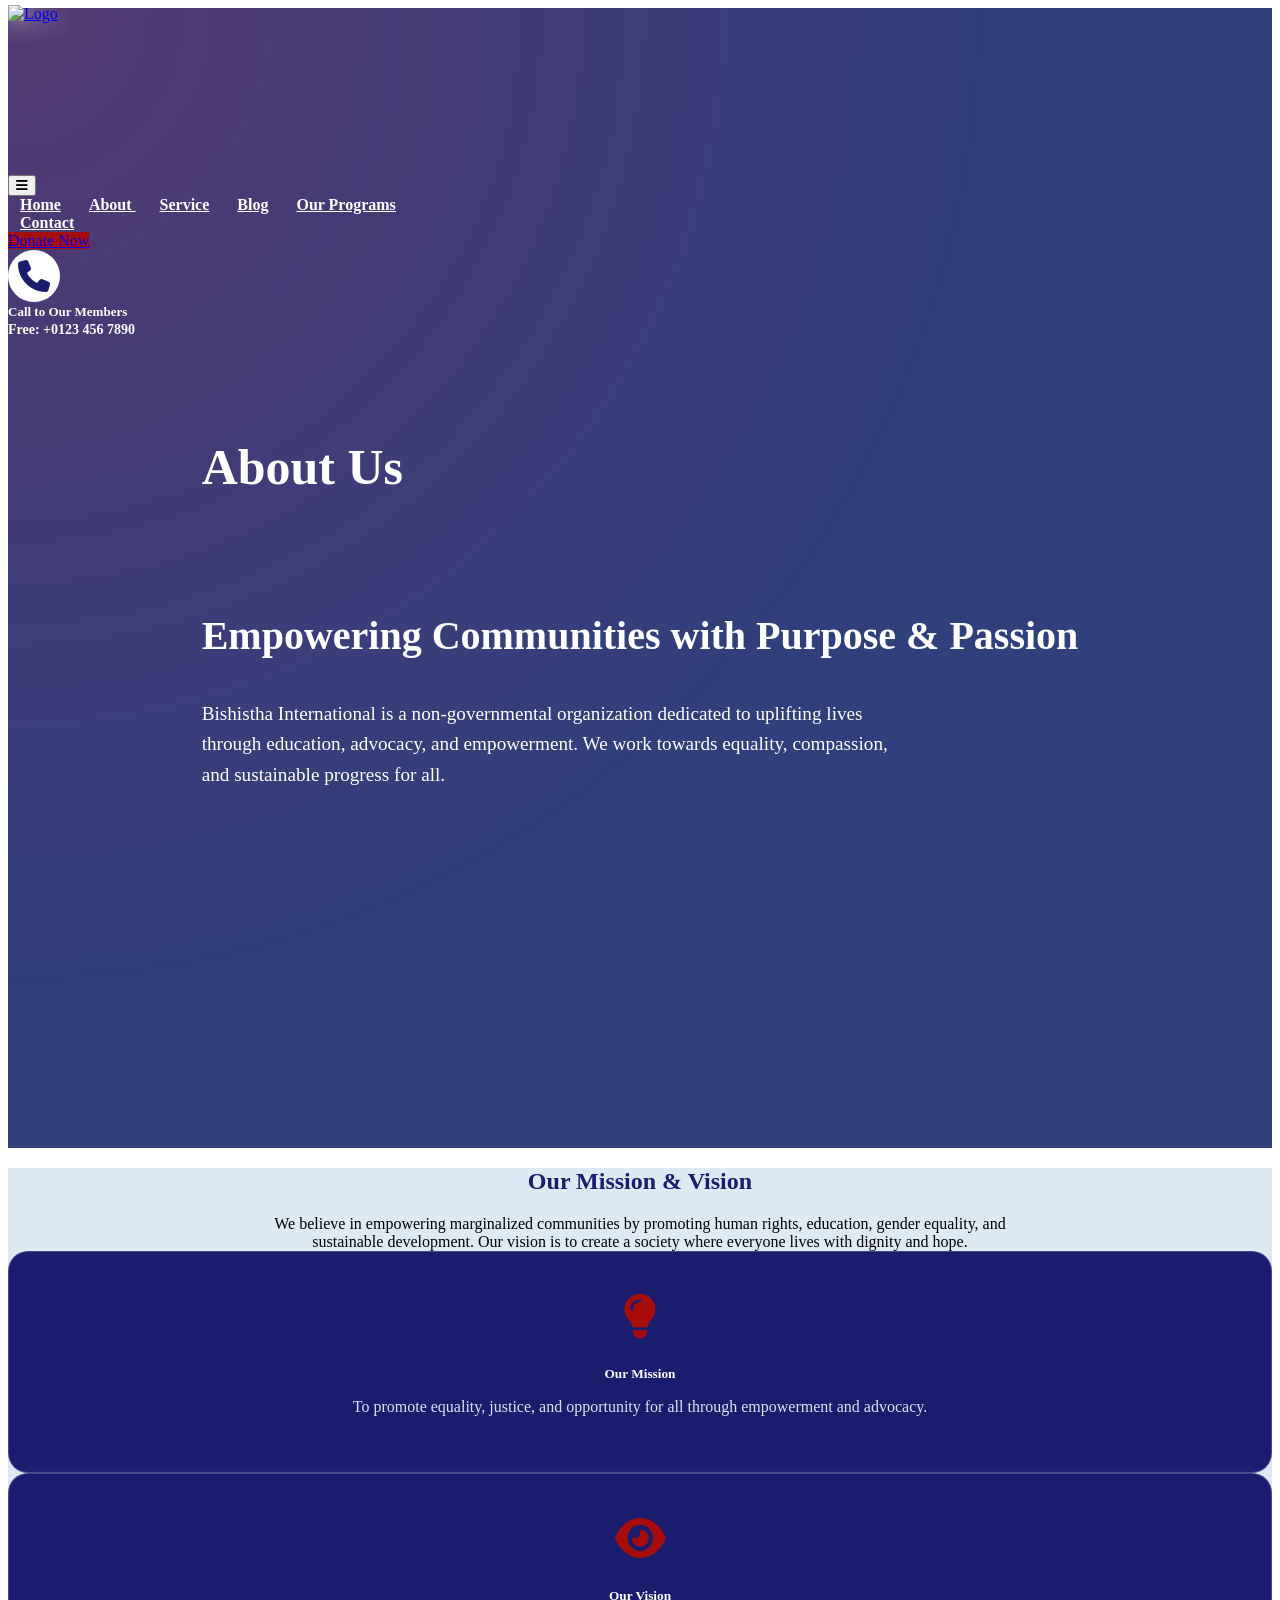
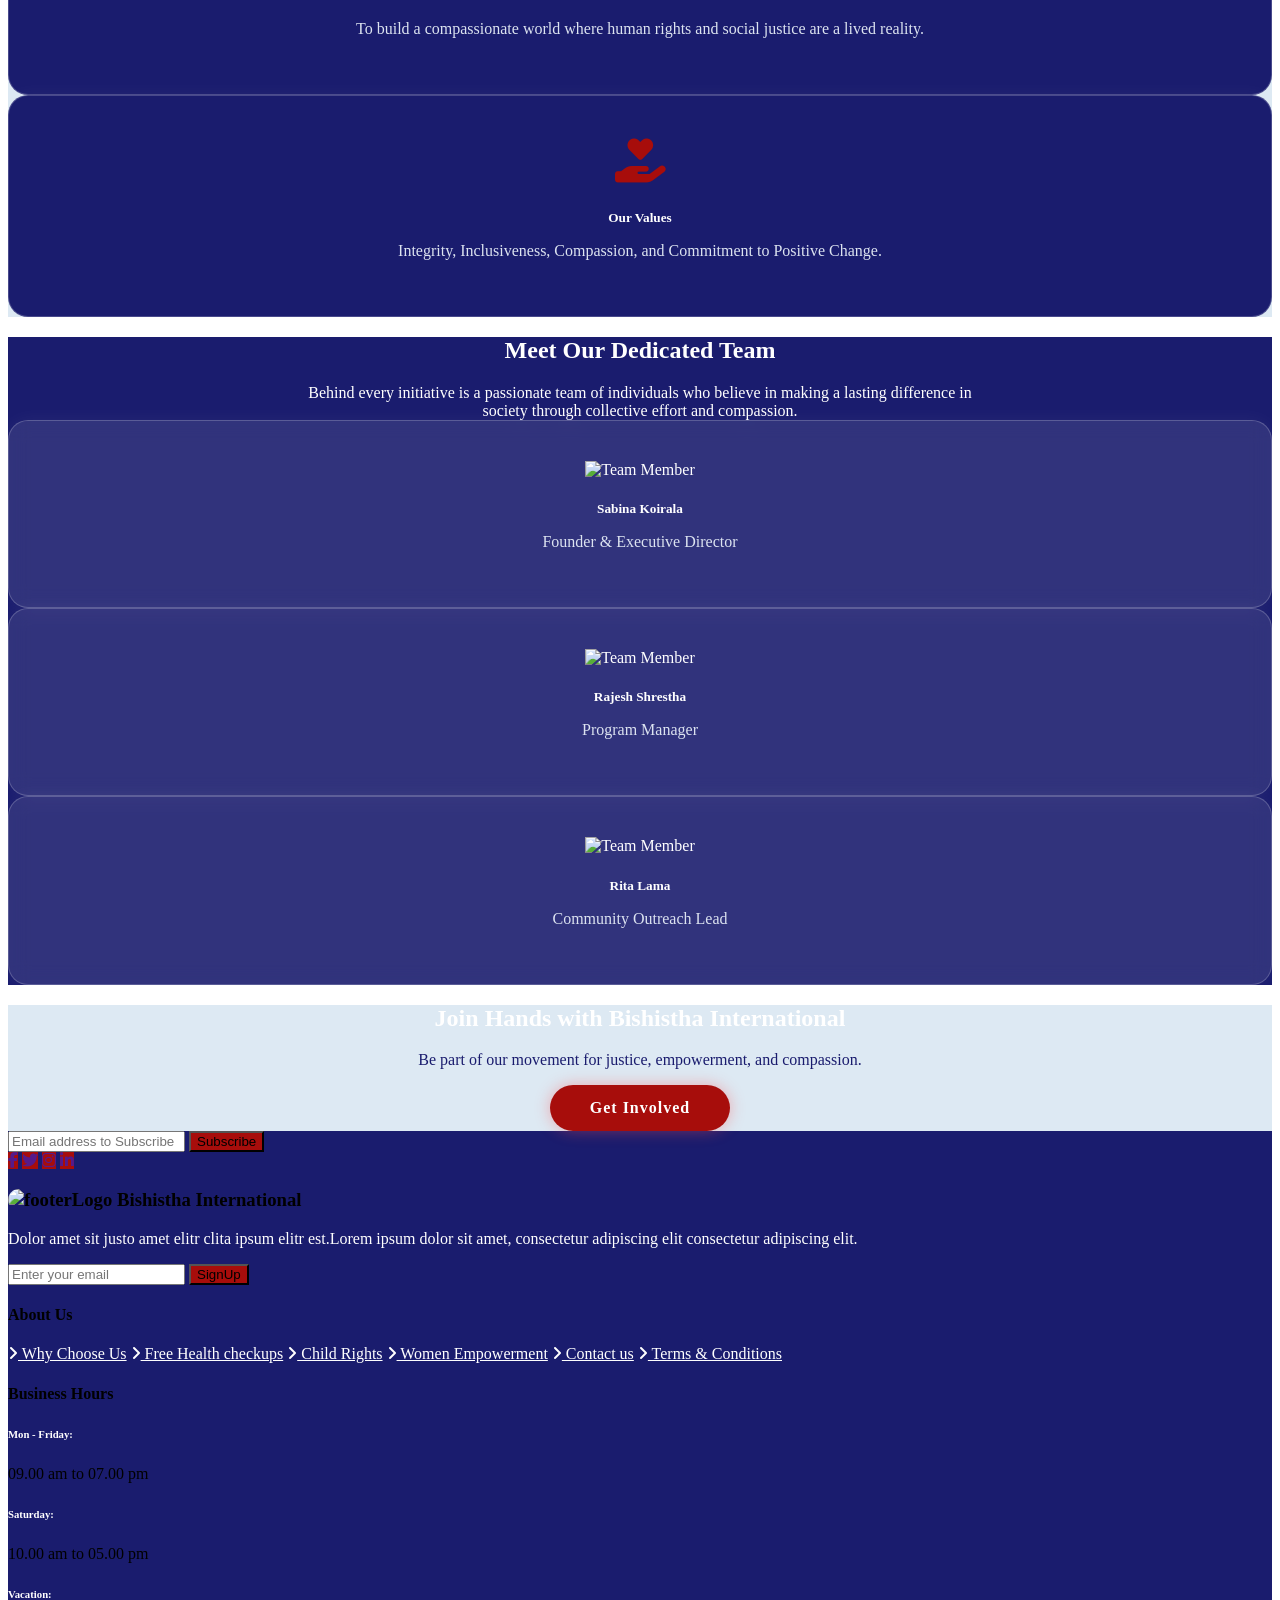
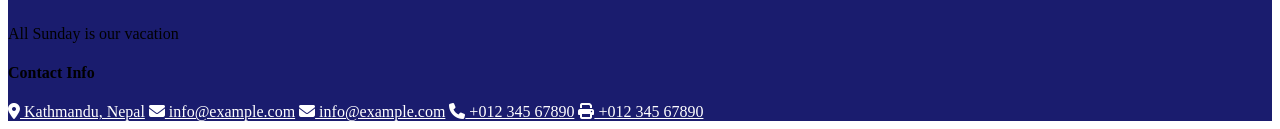
==== about.html @ a53e8f5d "final commit" ====
<!DOCTYPE html>
<html lang="en">

<head>
  <meta charset="utf-8">
  <title>About Us | Bishistha International</title>
  <meta name="viewport" content="width=device-width, initial-scale=1.0">
  <meta content="Empowering Communities for Justice & Equality" name="description">

  <!-- Google Fonts -->
  <link rel="preconnect" href="https://fonts.googleapis.com">
  <link rel="preconnect" href="https://fonts.gstatic.com" crossorigin>
  <link
    href="https://fonts.googleapis.com/css2?family=Open+Sans:wght@300;400;600;700&family=Playfair+Display:wght@400;700&display=swap"
    rel="stylesheet">

  <!-- Font Awesome -->
  <link href="https://cdnjs.cloudflare.com/ajax/libs/font-awesome/6.4.0/css/all.min.css" rel="stylesheet">

  <!-- Bootstrap & Main CSS -->
  <link href="css/bootstrap.min.css" rel="stylesheet">
  <link href="css/main.css" rel="stylesheet">
</head>

<body>

  <!-- ===== HEADER ===== -->

<header id="main-header">
  <div class="container-fluid position-relative p-0">
    <nav class="navbar navbar-expand-lg navbar-light px-4 px-lg-5 py-4 py-lg-3">
      <a href="index.html" class="navbar-brand p-0 d-flex align-items-center">
        <img src="img/logo.png" alt="Logo" class="logo">
      </a>

      <button class="navbar-toggler" type="button" data-bs-toggle="collapse" data-bs-target="#navbarCollapse">
        <span class="fa fa-bars"></span>
      </button>

      <div class="collapse navbar-collapse" id="navbarCollapse">
        <div class="navbar-nav mx-auto py-0">
          <a href="index.html" class="nav-item nav-link"><b>Home</b></a>
          <a href="about.html" class="nav-item nav-link active"><b>About </b></a>
             <a href="service.html" class="nav-item nav-link"><b>Service</b></a>
          <a href="blog.html" class="nav-item nav-link"><b>Blog</b></a>
          <a href="programs.html" class="nav-item nav-link"> <b>Our Programs</b></a>
          <div class="nav-item dropdown">
          </div>
          <a href="contact.html" class="nav-item nav-link"> <b>Contact</b></a>
        </div>

     <div class="d-flex align-items-center">
  <a href="#" class="btn btn-danger rounded-pill px-4 me-3">Donate Now</a>
  
  <div class="contact-info d-none d-lg-flex align-items-center">
    <div class="me-2">
      <i class="fa fa-phone fa-2x text-primary"></i>
    </div>
    <div>
      <small class="text-muted"><b>Call to Our Members</b></small><br>
      <strong class="text-danger"><b>Free: +0123 456 7890</b></strong>
    </div>
  </div>
</div>

      </div>
    </nav>
  </div>
</header>

  <!-- ===== HERO SECTION ===== -->
<section class="about-section d-flex align-items-center">
  <div class="about-overlay"></div>
  <div class="container about-container text-start">
    <h6 class="text-uppercase" style="font-size: 50px; color: white;">About Us</h6>

    <h2 class="typewriter-text" style="color: white;">
      Empowering Communities with Purpose & Passion
    </h2>

    <p class="typewriter-paragraph" style="color: white;">
      Bishistha International is a non-governmental organization dedicated to uplifting lives through education,
      advocacy, and empowerment. We work towards equality, compassion, and sustainable progress for all.
    </p>
  </div>
</section>



  <!-- ===== MISSION & VISION ===== -->
  <section id="mission" class="py-5" style="background-color: #dde9f3;">
    <div class="container text-center">
      <h2 class="fw-bold mb-4" style="color: #1a1c6e;">Our Mission & Vision</h2>
      <p class="mb-5 text-secondary" style="max-width: 800px; margin: 0 auto;">
        We believe in empowering marginalized communities by promoting human rights, education, gender equality,
        and sustainable development. Our vision is to create a society where everyone lives with dignity and hope.
      </p>

      <div class="row g-4 justify-content-center">
        <div class="col-md-4">
          <div class="about-card" style="background-color: #1a1c6e;">
            <div class="about-icon"><i class="fa-solid fa-lightbulb"></i></div>
            <h5 >Our Mission</h5>
            <p >To promote equality, justice, and opportunity for all through empowerment and advocacy.</p>
          </div>
        </div>
        <div class="col-md-4">
          <div class="about-card" style="background-color: #1a1c6e;">
            <div class="about-icon"><i class="fa-solid fa-eye"></i></div>
            <h5 >Our Vision</h5>
            <p >To build a compassionate world where human rights and social justice are a lived reality.</p>
          </div>
        </div>
        <div class="col-md-4">
          <div class="about-card"  style="background-color: #1a1c6e;">
            <div class="about-icon"><i class="fa-solid fa-hand-holding-heart"></i></div>
            <h5 >Our Values</h5>
            <p >Integrity, Inclusiveness, Compassion, and Commitment to Positive Change.</p>
          </div>
        </div>
      </div>
    </div>
  </section>

  <!-- ===== TEAM SECTION ===== -->
  <section class="py-5 text-center" style="background-color: #1a1c6e; color: white;">
    <div class="container">
      <h2 class="fw-bold mb-4" style="color: white;">Meet Our Dedicated Team</h2>
      <p class="mb-5" style="max-width: 700px; margin: 0 auto;">
        Behind every initiative is a passionate team of individuals who believe in making a lasting difference in
        society through collective effort and compassion.
      </p>

      <div class="row g-4 justify-content-center">
        <div class="col-md-3">
          <div class="about-card" style="background: rgba(255,255,255,0.1);">
            <img src="img/team1.jpg" class="img-fluid rounded-circle mb-3" alt="Team Member">
            <h5>Sabina Koirala</h5>
            <p>Founder & Executive Director</p>
          </div>
        </div>
        <div class="col-md-3">
          <div class="about-card" style="background: rgba(255,255,255,0.1);">
            <img src="img/team2.jpg" class="img-fluid rounded-circle mb-3" alt="Team Member">
            <h5>Rajesh Shrestha</h5>
            <p>Program Manager</p>
          </div>
        </div>
        <div class="col-md-3">
          <div class="about-card" style="background: rgba(255,255,255,0.1);">
            <img src="img/team3.jpg" class="img-fluid rounded-circle mb-3" alt="Team Member">
            <h5>Rita Lama</h5>
            <p>Community Outreach Lead</p>
          </div>
        </div>
      </div>
    </div>
  </section>

  <!-- ===== CALL TO ACTION ===== -->
  <section class="text-center py-5" style="background-color: #dde9f3; color: white;">
    <div class="container">
      <h2 class="fw-bold mb-3">Join Hands with Bishistha International</h2>
      <p class="mb-4" style="color:#1a1c6e;">Be part of our movement for justice, empowerment, and compassion.</p>
      <a href="contact.html" class="about-btn-glow">Get Involved</a>
    </div>
  </section>

  <!-- ===== FOOTER ===== -->
     <div class="container-fluid footer py-5 wow fadeIn" data-wow-delay="0.2s">
            <div class="container py-5">
                <div class="row g-5 mb-5 align-items-center">
                    <div class="col-lg-7">
                        <div class="position-relative mx-auto">
                            <input class="form-control rounded-pill w-100 py-3 ps-4 pe-5" type="text" placeholder="Email address to Subscribe">
                            <button type="button" class="btn btn-secondary rounded-pill position-absolute top-0 end-0 py-2 px-4 mt-2 me-2" style="background-color: #a70d0b;">Subscribe</button>
                        </div>
                    </div>
                    <div class="col-lg-5">
                        <div class="d-flex align-items-center justify-content-center justify-content-lg-end">
                            <a class="btn btn-secondary btn-md-square rounded-circle me-3" href="" style="background-color: #a70d0b;"><i class="fab fa-facebook-f"></i></a>
                            <a class="btn btn-secondary btn-md-square rounded-circle me-3" href="" style="background-color: #a70d0b;"><i class="fab fa-twitter"></i></a>
                            <a class="btn btn-secondary btn-md-square rounded-circle me-3" href="" style="background-color: #a70d0b;"><i class="fab fa-instagram"></i></a>
                            <a class="btn btn-secondary btn-md-square rounded-circle me-0" href="" style="background-color: #a70d0b;"><i class="fab fa-linkedin-in"></i></a>
                        </div>
                    </div>
                </div>
                <div class="row g-5">
                    <div class="col-md-6 col-lg-6 col-xl-3">
                        <div class="footer-item d-flex flex-column">
                            <div class="footer-item">
                                <h3 class="text-white mb-4"><img src="img/footerlogo.jpg" alt="footerLogo" class="footerlogo" style="width: 90px; border-radius: 100px;"> </i>Bishistha International</h3>
                                <p class="mb-3" style="color: white;" >Dolor amet sit justo amet elitr clita ipsum elitr est.Lorem ipsum dolor sit amet, consectetur adipiscing elit consectetur adipiscing elit.</p>
                            </div>
                            <div class="position-relative">
                                <input class="form-control rounded-pill w-100 py-3 ps-4 pe-5" type="text" placeholder="Enter your email">
                                <button type="button" class="btn btn-secondary rounded-pill position-absolute top-0 end-0 py-2 mt-2 me-2" style="background-color: #a70d0b;">SignUp</button>
                            </div>
                        </div>
                    </div>
                    <div class="col-md-6 col-lg-6 col-xl-3">
                        <div class="footer-item d-flex flex-column">
                            <h4 class="text-white mb-4">About Us</h4>
                            <a href="#" style="color: white;"><i class="fas fa-angle-right me-2" style="color: white;"></i> Why Choose Us</a>
                            <a href="#" style="color: white;"><i class="fas fa-angle-right me-2" style="color: white;"></i> Free Health checkups</a>
                            <a href="#" style="color: white;"><i class="fas fa-angle-right me-2" style="color: white;"></i> Child Rights</a>
                            <a href="#" style="color: white;"><i class="fas fa-angle-right me-2" style="color: white;"></i> Women Empowerment</a>
                            <a href="#" style="color: white;"><i class="fas fa-angle-right me-2" style="color: white;"></i> Contact us</a>
                            <a href="#" style="color: white;"><i class="fas fa-angle-right me-2" style="color: white;"></i> Terms & Conditions</a>
                        </div>
                    </div>
                    <div class="col-md-6 col-lg-6 col-xl-3">
                        <div class="footer-item d-flex flex-column">
                            <h4 class="text-white mb-4">Business Hours</h4>
                            <div class="mb-3">
                                <h6 class="text-muted mb-0">Mon - Friday:</h6>
                                <p class="text-white mb-0">09.00 am to 07.00 pm</p>
                            </div>
                            <div class="mb-3">
                                <h6 class="text-muted mb-0">Saturday:</h6>
                                <p class="text-white mb-0">10.00 am to 05.00 pm</p>
                            </div>
                            <div class="mb-3">
                                <h6 class="text-muted mb-0">Vacation:</h6>
                                <p class="text-white mb-0">All Sunday is our vacation</p>
                            </div>
                        </div>
                    </div>
                    <div class="col-md-6 col-lg-6 col-xl-3">
                        <div class="footer-item d-flex flex-column">
                            <h4 class="text-white mb-4">Contact Info</h4>
                            <a href="#" style="color: white;"><i class="fa fa-map-marker-alt me-2" style="color: white;"></i> Kathmandu, Nepal</a>
                            <a href="mailto:info@example.com" style="color: white;"><i class="fas fa-envelope me-2" style="color: white;"></i> info@example.com</a>
                            <a href="mailto:info@example.com" style="color: white;"><i class="fas fa-envelope me-2" style="color: white;"></i> info@example.com</a>
                            <a href="tel:+012 345 67890" style="color: white;"><i class="fas fa-phone me-2" style="color: white;"></i> +012 345 67890</a>
                            <a href="tel:+012 345 67890" class="mb-3" style="color: white;"><i class="fas fa-print me-2" style="color: white;"></i> +012 345 67890</a>
                        </div>
                    </div>
                </div>
            </div>
        </div>

  <!-- ===== JS ===== -->
  <script src="https://ajax.googleapis.com/ajax/libs/jquery/3.6.4/jquery.min.js"></script>
  <script src="https://cdn.jsdelivr.net/npm/bootstrap@5.0.0/dist/js/bootstrap.bundle.min.js"></script>
  <script src="lib/wow/wow.min.js"></script><script>
  window.addEventListener("scroll", function () {
    const header = document.getElementById("main-header");
    if (window.scrollY > 50) {
      header.classList.add("sticky");
    } else {
      header.classList.remove("sticky");
    }
  });
</script>
</body>

</html>
---- css/main.css ----
.navbar-brand img.logo {
    width: 160px !important;
    height: 150px !important;
    display: block;
    max-height: none !important;
    margin-top: -20px !important;
}

@media (min-width: 1200px) {
    .navbar-brand img.logo {
        width: 180px;
    }
}

@media (max-width: 576px) {
    .navbar-brand img.logo {
        width: 110px;
    }
}
.navbar-brand img.logo {
  height: 190px !important;   
  width: auto !important;     
  object-fit: contain;        
  margin-top: -20px !important; 
  margin-bottom: -20px !important;
}

.navbar-nav .nav-link {
  font-weight: 600;
  color: #1a1c6e !important;
  margin: 0 10px;
  transition: color 0.3s ease;
}

.navbar-nav .nav-link:hover,
.navbar-nav .nav-link.active {
  color: #1a1c6e !important; /* red active link */
}

.btn-danger {
  background-color:#a70d0b;
  border: none;
}

.contact-info small {
  font-size: 13px;
  color: #1a1c6e;
}

.contact-info strong {
  font-size: 14px;
  color: #1a1c6e;
}
/* Header base style */
#main-header {
  position: fixed;
  top: 0;
  width: 100%;
  z-index: 999;
  transition: all 0.4s ease;
}

/* Navbar transparent by default */
#main-header .navbar {
  background: transparent !important;
  transition: background 0.4s ease, padding 0.4s ease;
  padding: 25px 0; /* make header taller */
}

#main-header.sticky .navbar {
  background: #ffffff !important; 
  box-shadow: 0 4px 10px rgba(0, 0, 0, 0.08);
  padding: 15px 0;
}

#main-header.sticky .navbar .nav-link {
  color: #1a1c6e !important;
}

#main-header.sticky .navbar .text-muted {
  color: #1a1c6e  !important;
}

#main-header.sticky .navbar .nav-link:hover {
  color: #1a1c6e !important;
}

.navbar-brand img.logo {
  height: 190px !important; 
  width: auto;
  object-fit: contain;
  transition: all 0.3s ease;
}

#main-header.sticky .navbar-brand img.logo {
  height: 100px !important;
}

.navbar-nav .nav-link {
  font-weight: 600;
  color: #0d1b2a !important;
  margin: 0 12px;
  transition: color 0.3s ease;
}

.navbar-nav .nav-link:hover,
.navbar-nav .nav-link.active {
  color: #0d1b2a  !important;
}
.topbar {
  font-size: 14px;
  border-bottom: 1px solid #e0e0e0;
  text-align: justify;
}
.text-muted {
  color: #fff !important; 
}
.topbar i {
  font-size: 14px;
}

.topbar .social-icons a {
  font-size: 14px;
  transition: color 0.3s ease;
}

.topbar .social-icons a:hover {
  color: #dc3545;
}

.navbar-nav .nav-link {
  color: #333 !important; 
  font-weight: 500;
  transition: all 0.3s ease;
}

/* Hover effect */
.navbar-nav .nav-link:hover {
  color: #dc3545 !important; 
}

/* Active (current) page link */
.navbar-nav .nav-link.active {
  color: #ffffff !important; /* Blue active color */
  font-weight: 600;
}
.navbar-light .navbar-nav .nav-link.active {
    color: var(--bs-primary);
}
/* ===== Navbar Menu Color Style ===== */
.navbar-nav .nav-link,
.navbar-nav .dropdown-toggle {
  color: #ffffff !important;  /* White menu text */
  font-weight: 500;
  transition: color 0.3s ease;
}

/* Hover effect */
.navbar-nav .nav-link:hover,
.navbar-nav .dropdown-toggle:hover {
  color: #1a1c6e !important; /* Blue hover */
}

/* Active (current) page */
.navbar-nav .nav-link.active {
  color: #ffffff !important; /* Blue for active page */
  font-weight: 600;
}

/* ===== Dropdown Menu Colors ===== */
.dropdown-menu {
  background-color: #ffffff; /* White background for dropdown */
  border: 1px solid #ddd;
}

.dropdown-menu .dropdown-item {
  color: #333 !important; /* Normal dropdown text */
  transition: color 0.3s ease;
}

.dropdown-menu .dropdown-item:hover {
  color: #1a1c6e !important; /* Blue hover text in dropdown */
  background-color: #f8f9fa; /* Light hover background */
}
.text-danger {
    color: #ffffff !important;
}

#main-header.sticky .navbar .text-muted {
    color: #1a1c6e !important
}


#main-header.sticky .navbar .text-danger {
    color: #1a1c6e !important;
}


.container {
        max-width: 13200px !important;
    }

.logo {
      
      filter: drop-shadow(0 0 12px rgba(255, 255, 255, 0.8));

}

.navbar-light {
  border-bottom: none !important;
}

.feature-card {
  transition: all 0.4s ease;
  height: 100%;
  border-radius: 15px;
  min-height: 330px;
}

/* Hover effect — only background changes */
.feature-card:hover {
  background-color: #e6f2ff; /* soft blue */
  transform: translateY(-8px);
  box-shadow: 0 8px 25px rgba(0, 123, 255, 0.15);
}

/* Keep icon and text visible */
.feature-card .icon i {
  transition: transform 0.3s ease;
}

.feature-card:hover .icon i {
  transform: scale(1.1);
}

.feature-card a {
  text-decoration: none;
  transition: color 0.3s ease;
}

.feature-card:hover a {
  color: #0056b3;
}
.about-section {
  position: relative;
  color: #fff;
  padding: 100px 0;
  text-align: center;

  background: 
    linear-gradient(rgba(0, 60, 180, 0.8), rgba(0, 60, 180, 0.8)), 
    url('/img/aboutus.jpg') center/cover no-repeat;
  
  background-attachment: fixed; /* optional */
}

/* Container styling */
.about-section .container {
  position: relative;
  z-index: 2;
  max-width: 1100px;
  margin: 0 auto;
  padding: 0 20px;
}

/* Headings and text */
.about-section h2 {
  font-size: 2.5rem;
  font-weight: 700;
  margin-bottom: 20px;
}

.about-section p {
  font-size: 1.2rem;
  line-height: 1.6;
  margin-bottom: 40px;
}

/* Value boxes */
.values {
  display: flex;
  flex-wrap: wrap;
  justify-content: center;
  gap: 20px;
}

.value-box {
  background: rgba(255, 255, 255, 0.1);
  border: 1px solid rgba(255, 255, 255, 0.3);
  border-radius: 15px;
  padding: 25px;
  width: 280px;
  backdrop-filter: blur(6px);
  transition: transform 0.3s ease;
}

.value-box:hover {
  transform: translateY(-5px);
}

.value-box i {
  font-size: 2rem;
  margin-bottom: 10px;
  color: #fff;
}

.value-box h5 {
  font-size: 1.3rem;
  font-weight: 600;
  margin-bottom: 8px;
}

.value-box p {
  font-size: 1rem;
  opacity: 0.9;
}

/* Responsive */
@media (max-width: 768px) {
  .values {
    flex-direction: column;
    align-items: center;
  }
}
.about-section {
  position: relative;
  padding: 120px 10%;
  color: #fff;
  text-align: left;
  overflow: hidden;
}

.about-section .overlay {
  position: absolute;
  top: 0;
  left: 0;
  width: 100%;
  height: 100%;
  background: rgba(0, 0, 0, 0.6); /* dark overlay */
  z-index: 1;
}

.about-content {
  position: relative;
  z-index: 2;
  max-width: 900px;
  animation: fadeIn 1.2s ease-in-out;
}

.about-content h6 {
  color: white !important;
  font-weight: 700;
  letter-spacing: 2px;
  margin-bottom: 10px;
}

.about-content h2 {
  font-size: 2.8rem;
  font-weight: 700;
  margin-bottom: 25px;
  line-height: 1.3;
}

.about-content p {
  color: white !important;
  font-size: 1.1rem;
  line-height: 1.8;
  margin-bottom: 40px;
}

.about-features {
  display: flex;
  flex-direction: column;
  gap: 25px;
}

.info-box {
  display: flex;
  align-items: flex-start;
  gap: 20px;
  background: rgba(255, 255, 255, 0.1);
  padding: 20px 25px;
  border-radius: 15px;
  backdrop-filter: blur(5px);
  transition: all 0.3s ease;
}

.info-box:hover {
  background: rgba(255, 255, 255, 0.25);
  transform: translateY(-5px);
}

.icon i {
  font-size: 45px;
  color: #ff4444;
  transition: all 0.3s ease;
}

.info-box:hover .icon i {
  transform: scale(1.2);
}

.info-text h5 {
  font-size: 1.1rem;
  font-weight: 600;
  margin-bottom: 6px;
  color: white;
}

.info-text p {
  margin: 0;
  color: #ddd;
}

.about-btn {
  display: inline-block;
  margin-top: 35px;
  padding: 12px 35px;
  background: #1a1c6e;
  color: #fff;
  border-radius: 30px;
  font-weight: 600;
  text-decoration: none;
  transition: all 0.3s ease;
}

.about-btn:hover {
  background: #fff;
  color: #ff4444;
}

/* ===== Animations ===== */
@keyframes fadeInUp {
  from {
    opacity: 0;
    transform: translateY(30px);
  }
  to {
    opacity: 1;
    transform: translateY(0);
  }
}

.fade-in-up {
  opacity: 0;
  animation: fadeInUp 1s forwards;
}

.fade-in-up.delay-1 {
  animation-delay: 0.3s;
}

.fade-in-up.delay-2 {
  animation-delay: 0.6s;
}

.fade-in-up.delay-3 {
  animation-delay: 0.9s;
}

.fade-in-up.delay-4 {
  animation-delay: 1.2s;
}

/* Fade-in fallback animation */
@keyframes fadeIn {
  from { opacity: 0; }
  to { opacity: 1; }
}

/* Responsive */
@media (max-width: 768px) {
  .about-content h2 {
    font-size: 2rem;
  }
  .about-content p {
    font-size: 1rem;
  }
}

/* Adjust image size and positioning */
.service-image-wrapper {
  position: relative;
  width: 100%;
  max-width: 400px;
  margin: 0 auto;
}

.service-image {
  border-radius: 20px;
  height: 500px;
  width: 450px;
  object-fit: cover;
  transition: transform 0.4s ease, box-shadow 0.4s ease;
}

.service-image:hover {
  transform: scale(1.05);
  box-shadow: 0 8px 25px rgba(0, 123, 255, 0.2);
}

/* Overlay styling */
.overlay {
  position: absolute;
  inset: 0;
  background: rgba(0, 123, 255, 0.25);
  border-radius: 20px;
  opacity: 0;
  transition: opacity 0.3s ease;
}

.service-image-wrapper:hover .overlay {
  opacity: 1;
}

:root {
  --donate-bg:#1a1c6e;     /* Background color of section */
  --donate-text: #e2e2eb;   /* Main text color */
  --donate-heading: #1a1c6e;/* Heading color */
  --donate-card-bg: #ffffff;       /* Content box background */
  --donate-btn-bg: #1a1c6e; /* Button background */
  --donate-btn-text: #ffffff;      /* Button text color */
  --donate-btn-hover-bg: #084298;  /* Button hover color */
}

.donate-section {
  background-color: var(--donate-bg);
  color: var(--donate-text);
}

.section-subtitle {
  color: var(--donate-heading);
  font-weight: 600;
  text-transform: uppercase;
  letter-spacing: 1px;
}

.section-title {
  font-size: 2.5rem;
  font-weight: 700;
  color: var(--donate-text);
}

.section-desc {
  color: #cec7c7;
  max-width: 700px;
  margin: 0 auto;
}

.donate-content {
  background-color: var(--donate-card-bg);
  transition: all 0.3s ease;
  height: 480px;
  margin-right:60px;
  border-radius: 20px;
  border-left: 5px solid var(--donate-heading);
}

.donate-content h3 {
  color: var(--donate-heading);
}

.donate-content ul li {
  margin-bottom: 10px;
}

.donate-btn {
  display: inline-block;
  background-color: var(--donate-btn-bg);
  color: var(--donate-btn-text);
  padding: 12px 35px;
  border-radius: 50px;
  font-weight: 600;
  text-decoration: none;
  transition: all 0.3s ease;
}

.donate-btn:hover {
  background-color: var(--donate-btn-hover-bg);
  color: #fff;
}

.donate-img {
  border-radius: 20px;
  margin-left: 60px;
  width:800px;
  height:480px;
  transition: transform 0.4s ease;
}

.donate-img:hover {
  transform: scale(1.05);
}
.blog-content a.h4 {
  color: #007BFF;
  transition: 0.3s;
}
.blog-content a.h4:hover {
  color: #0056b3;
}
.blog-date {
  background-color: #007BFF;
  color: #fff;
  border-radius: 0 0 10px 0;
}

.text-center {
    text-align: center !important;
    margin-top: 10px;
}
.counter {
  background-color: var(--counter-bg, #007BFF);
}

.counter-item {
  transition: transform 0.3s ease;
}

.counter-item:hover {
  transform: translateY(-8px);
}

.counter-item-icon {
  width: 80px;
  height: 80px;
  background-color: rgba(255, 255, 255, 0.2);
  display: flex;
  align-items: center;
  justify-content: center;
  border-radius: 50%;
}

.counter-item h4 {
  font-weight: 600;
}

.counter-counting span {
  display: inline-block;
}
.program-item {
  transition: all 0.3s ease;
  overflow: hidden;
  border-radius: 15px;
  background-color:  #1a1c6e !important;
}

.program-item:hover {
  transform: translateY(-8px);
  box-shadow: 0 8px 25px rgba(0, 0, 0, 0.1);
}

.program-img {
  position: relative;
  overflow: hidden;
  border-radius: 15px 15px 0 0;
  height: 200px;
}

.program-img img {
  transition: transform  0.5s ease;
}

.program-item:hover .program-img img {
  transform: scale(1.1);
}

.program-overlay {
  position: absolute;
  top: 0;
  left: 0;
  right: 0;
  bottom: 0;
  background-color: rgba(0, 123, 255, 0.5);
  opacity: 0;
  transition: opacity 0.3s ease;
}

.program-item:hover .program-overlay {
  opacity: 1;
}

.program-content h4 {
  font-weight: 600;
}

.program-content p {
  font-size: 0.95rem;
  color: #6c757d;
}

.service-item {
  background-color: #1a1c6e; 
  
}
a.text-dark {
  color: white !important;
}

.navbar-light .navbar-nav .nav-item::before {
      background-color: #a70d0b !important;
    }
    .navbar-light .navbar-nav .nav-item::after {
     border-color: transparent transparent #a70d0b transparent !important;
    }
.service-btn{
  background: #a70d0b !important;
}
.footer {
    background: #1a1c6e !important; 
}
.service-image-wrapper {
  position: relative;
  width: 100%;
  max-width: 450px;
  height: 500px; /* consistent image height */
  margin: 0 auto;
}

.service-image {
  width: 100%;
  height: 60%;
  border-radius: 20px;
  object-fit: fill; /* fills container, no cropping or gaps */
  transition: transform 0.4s ease, box-shadow 0.4s ease;
  margin-top: 100px;
}

.service-image:hover {
  transform: scale(1.05);
  box-shadow: 0 8px 25px rgba(0, 123, 255, 0.2);
}


.contact-info i {
  background-color: #ffffff; /* light blue background circle */
  padding: 10px;
  border-radius: 50%;
  color: #1a1c6e  !important; /* blue color */
}

.btn-11 {
  background-color: #1a1c6e !important;
  color: white !important;
  
  border: 2px solid #1a1c6e;
  padding: 8px 16px;
  border-radius: 22px;
  text-decoration: none;
  display: inline-block;
  transition: 0.2s ease;
}


.roundeds {
    border-radius: 2000px !important;
}

/* === WOW About Section === */
.about-section {
  position: relative;
  min-height: 100vh;
  padding: 120px 0;
  background: linear-gradient(rgba(10, 30, 100, 0.85), rgba(10, 30, 100, 0.85)),
              url('../img/aboutus.jpg') center/cover fixed no-repeat;
  display: flex;
  align-items: center;
  color: #fff;
  overflow: hidden;
}

.about-overlay {
  position: absolute;
  top: 0; left: 0;
  width: 100%; height: 100%;
  background: radial-gradient(circle at top left, rgba(167,13,11,0.3), transparent 60%);
  mix-blend-mode: screen;
  z-index: 1;
}

.about-container {
  position: relative;
  z-index: 2;
}

.about-card {
  background: rgba(255, 255, 255, 0.1);
  border: 1px solid rgba(255, 255, 255, 0.2);
  border-radius: 20px;
  padding: 40px 25px;
  backdrop-filter: blur(10px);
  transition: all 0.4s ease;
  text-align: center;
  box-shadow: 0 0 20px rgba(255,255,255,0.05);
}

.about-card:hover {
  transform: translateY(-10px) scale(1.03);
  background: rgba(255, 255, 255, 0.2);
  box-shadow: 0 8px 30px rgba(255,255,255,0.15);
}

.about-icon {
  font-size: 45px;
  color: #a70d0b;
  margin-bottom: 15px;
  animation: pulse-glow 2s infinite;
}

.about-card h5 {
  font-weight: 700;
  margin-bottom: 10px;
  color: #fff;
}

.about-card p {
  font-size: 1rem;
  color: #dce3f0;
}

.about-btn-glow {
  display: inline-block;
  padding: 14px 40px;
  background: linear-gradient(45deg, #a70d0b, #a70d0b);
  border-radius: 50px;
  color: #fff;
  font-weight: 600;
  letter-spacing: 1px;
  text-decoration: none;
  transition: all 0.3s ease;
  box-shadow: 0 0 15px rgba(255, 77, 77, 0.4);
}

.about-btn-glow:hover {
  box-shadow: 0 0 25px rgba(255, 77, 77, 0.8);
  transform: translateY(-3px);
}

/* Icon soft glow animation */
@keyframes pulse-glow {
  0%, 100% { text-shadow: 0 0 5px #a70d0b, 0 0 10px #ff4444; }
  50% { text-shadow: 0 0 20px #ff9999, 0 0 30px #a70d0b; }
}

/* Responsive */
@media (max-width: 768px) {
  .about-section {
    padding: 80px 0;
    background-attachment: scroll;
  }
  .about-card {
    padding: 25px 20px;
  }
  .about-card h5 {
    font-size: 1.1rem;
  }
}

/* === WOW Donate Section === */
.donate-wow-section {
  position: relative;
  min-height: 100vh;
  padding: 120px 0;
  color: #fff;
  background: linear-gradient(#1a1c6e),
              url('../img/children.jpg') center/cover fixed no-repeat;
  overflow: hidden;
}

.donate-overlay {
  position: absolute;
  inset: 0;
  background: radial-gradient(circle at top right, rgba(255,255,255,0.2), transparent 70%);
  mix-blend-mode: overlay;
  z-index: 1;
  animation: gradientFloat 12s infinite alternate ease-in-out;
}

@keyframes gradientFloat {
  from { background-position: 0 0; }
  to { background-position: 100% 100%; }
}

.donate-subtitle {
  text-transform: uppercase;
  color: #ffb3b3;
  font-weight: 700;
  letter-spacing: 2px;
}

.donate-title {
  font-size: 2.8rem;
  font-weight: 800;
  margin-top: 10px;
  margin-bottom: 20px;
}

.donate-desc {
  font-size: 1.1rem;
  max-width: 750px;
  margin: 0 auto;
  color: #eaeaea;
}

/* Image */
.donate-image-box {
  position: relative;
  border-radius: 25px;
  overflow: hidden;
  box-shadow: 0 10px 30px rgba(0,0,0,0.4);
  transition: transform 0.5s ease;
}

.donate-image-box:hover {
  transform: scale(1.03);
}

.donate-image {
  width: 100%;
  height: 100%;
  border-radius: 25px;
  object-fit: cover;
}

.donate-glow {
  position: absolute;
  inset: 0;
  background: radial-gradient(circle at center, rgba(255, 255, 255, 0.2), transparent 70%);
  opacity: 0;
  transition: opacity 0.4s ease;
}

.donate-image-box:hover .donate-glow {
  opacity: 1;
}

/* Card */
.donate-card {
  position: relative;
  z-index: 2;
  background: rgba(255,255,255,0.1);
  border: 1px solid rgba(255,255,255,0.25);
  border-radius: 25px;
  padding: 130px;
  backdrop-filter: blur(12px);
  box-shadow: 0 10px 30px rgba(0,0,0,0.3);
  transition: transform 0.3s ease, background 0.4s ease;
}

.donate-card:hover {
  transform: translateY(-8px);
  background: rgba(255,255,255,0.15);
}

.donate-card h3 {
  font-weight: 700;
  margin-bottom: 25px;
}

.donate-list {
  list-style: none;
  padding: 0;
  margin-bottom: 25px;
}

.donate-list li {
  font-size: 1.1rem;
  margin-bottom: 10px;
  display: flex;
  align-items: center;
  gap: 10px;
}

.donate-list li i {
  color: white;
  font-size: 1.3rem;
  animation: pulseIcon 2s infinite;
}

@keyframes pulseIcon {
  0%, 100% { transform: scale(1); opacity: 1; }
  50% { transform: scale(1.2); opacity: 0.8; }
}

.donate-text {
  color: #e0e0e0;
  line-height: 1.7;
  margin-bottom: 25px;
}

/* Button */
.donate-btn-wow {
  display: inline-block;
  padding: 14px 40px;
  border-radius: 50px;
  background: linear-gradient(45deg, #a70d0b, #a70d0b);
  color: #fff;
  font-weight: 700;
  text-decoration: none;
  letter-spacing: 1px;
  box-shadow: 0 0 20px rgba(255, 77, 77, 0.5);
  transition: all 0.3s ease;
}

.donate-btn-wow:hover {
  box-shadow: 0 0 35px rgba(255, 120, 120, 0.9);
  transform: translateY(-3px);
  background: linear-gradient(45deg, #ff6666, #a70d0b);
}

/* Responsive */
@media (max-width: 768px) {
  .donate-title {
    font-size: 2rem;
  }
  .donate-card {
    padding: 25px 20px;
  }
}

/* === Typewriter Effect for Heading (No Cursor) === */
.typewriter-text {
  overflow: hidden;
  white-space: nowrap;
  font-weight: 700;
  font-size: 2.5rem;
  width: 0;
  animation: typing 4s steps(40, end) forwards;
}

/* === Typewriter Effect for Paragraph (Multi-line, No Cursor) === */
.typewriter-paragraph {
  overflow: hidden;
  display: inline-block;
  white-space: normal; /* allows wrapping */
  font-size: 1.2rem;
  line-height: 1.6;
  max-width: 700px;
  opacity: 0;
  animation: typingPara 3s ease 1s forwards;
}

/* === Keyframes === */
@keyframes typing {
  from { width: 0; }
  to { width: 100%; }
}

@keyframes typingPara {
  from {
    opacity: 0;
    transform: translateY(20px);
  }
  to {
    opacity: 1;
    transform: translateY(0);
  }
}

/* === Blog Hero Section === */
.blog-hero-section {
    background: linear-gradient(rgba(26,28,110,0.85), rgba(26,28,110,0.85)),
                url('../img/banner-image.jpeg') center/cover no-repeat;
    height: 60vh;
    padding: 40px 0;
    position: relative;
}

.blog-hero-section h1, 
.blog-hero-section p {
    animation: fadeInUp 1s ease forwards;
}

/* === Blog Cards === */
.blog-card {
    background: #fff;
    border-radius: 15px;
    overflow: hidden;
    box-shadow: 0px 5px 25px rgba(0,0,0,0.1);
    transition: 0.4s ease;
}

.blog-card:hover {
    transform: translateY(-10px);
    box-shadow: 0px 12px 35px rgba(0,0,0,0.18);
}

/* Image */
.blog-img {
    position: relative;
    height: 240px;
    overflow: hidden;
}

.blog-img img {
    width: 100%;
    height: 100%;
    object-fit: cover;
    transition: 0.5s ease;
}

.blog-card:hover img {
    transform: scale(1.1);
}

/* Date Tag */
.blog-date {
    position: absolute;
    top: 15px;
    left: 15px;
    background: #1a1c6e;
    color: #fff;
    padding: 6px 14px;
    border-radius: 6px;
    font-size: 14px;
    font-weight: 600;
}

/* Content */
.blog-content {
    padding: 25px;
}

.blog-content h4 {
    color: #1a1c6e;
    font-weight: 700;
    margin-bottom: 10px;
}

.blog-content p {
    color: #444;
    margin-bottom: 15px;
}

.blog-read {
    color: #1a1c6e;
    font-weight: 600;
    text-decoration: none;
    transition: 0.3s ease;
}

.blog-read:hover {
    color: #a70d0b;
}

/* Fade-in Animation */
@keyframes fadeInUp {
    from { opacity: 0; transform: translateY(25px); }
    to { opacity: 1; transform: translateY(0); }
}

/* Page Hero Section */
.page-hero {
    position: relative;
    color: #fff;
}

.page-hero h1 {
    animation: fadeInUp 1s ease;
}

.page-hero p {
    animation: fadeInUp 1.3s ease;
}

/* Contact Info */
.contact-info-box {
    display: flex;
    gap: 15px;
    padding: 15px 0;
}

.contact-info-box i {
    font-size: 30px;
    color: #1a1c6e;
}

/* Service Cards */
.service-card {
    background: #fff;
    text-align: center;
    padding: 40px 25px;
    border-radius: 15px;
    box-shadow: 0 4px 25px rgba(0,0,0,0.1);
    transition: 0.3s ease;
}

.service-card:hover {
    transform: translateY(-10px);
    box-shadow: 0 6px 30px rgba(0,0,0,0.18);
}

.service-card .service-icon {
    font-size: 45px;
    color: #1a1c6e;
    margin-bottom: 15px;
}
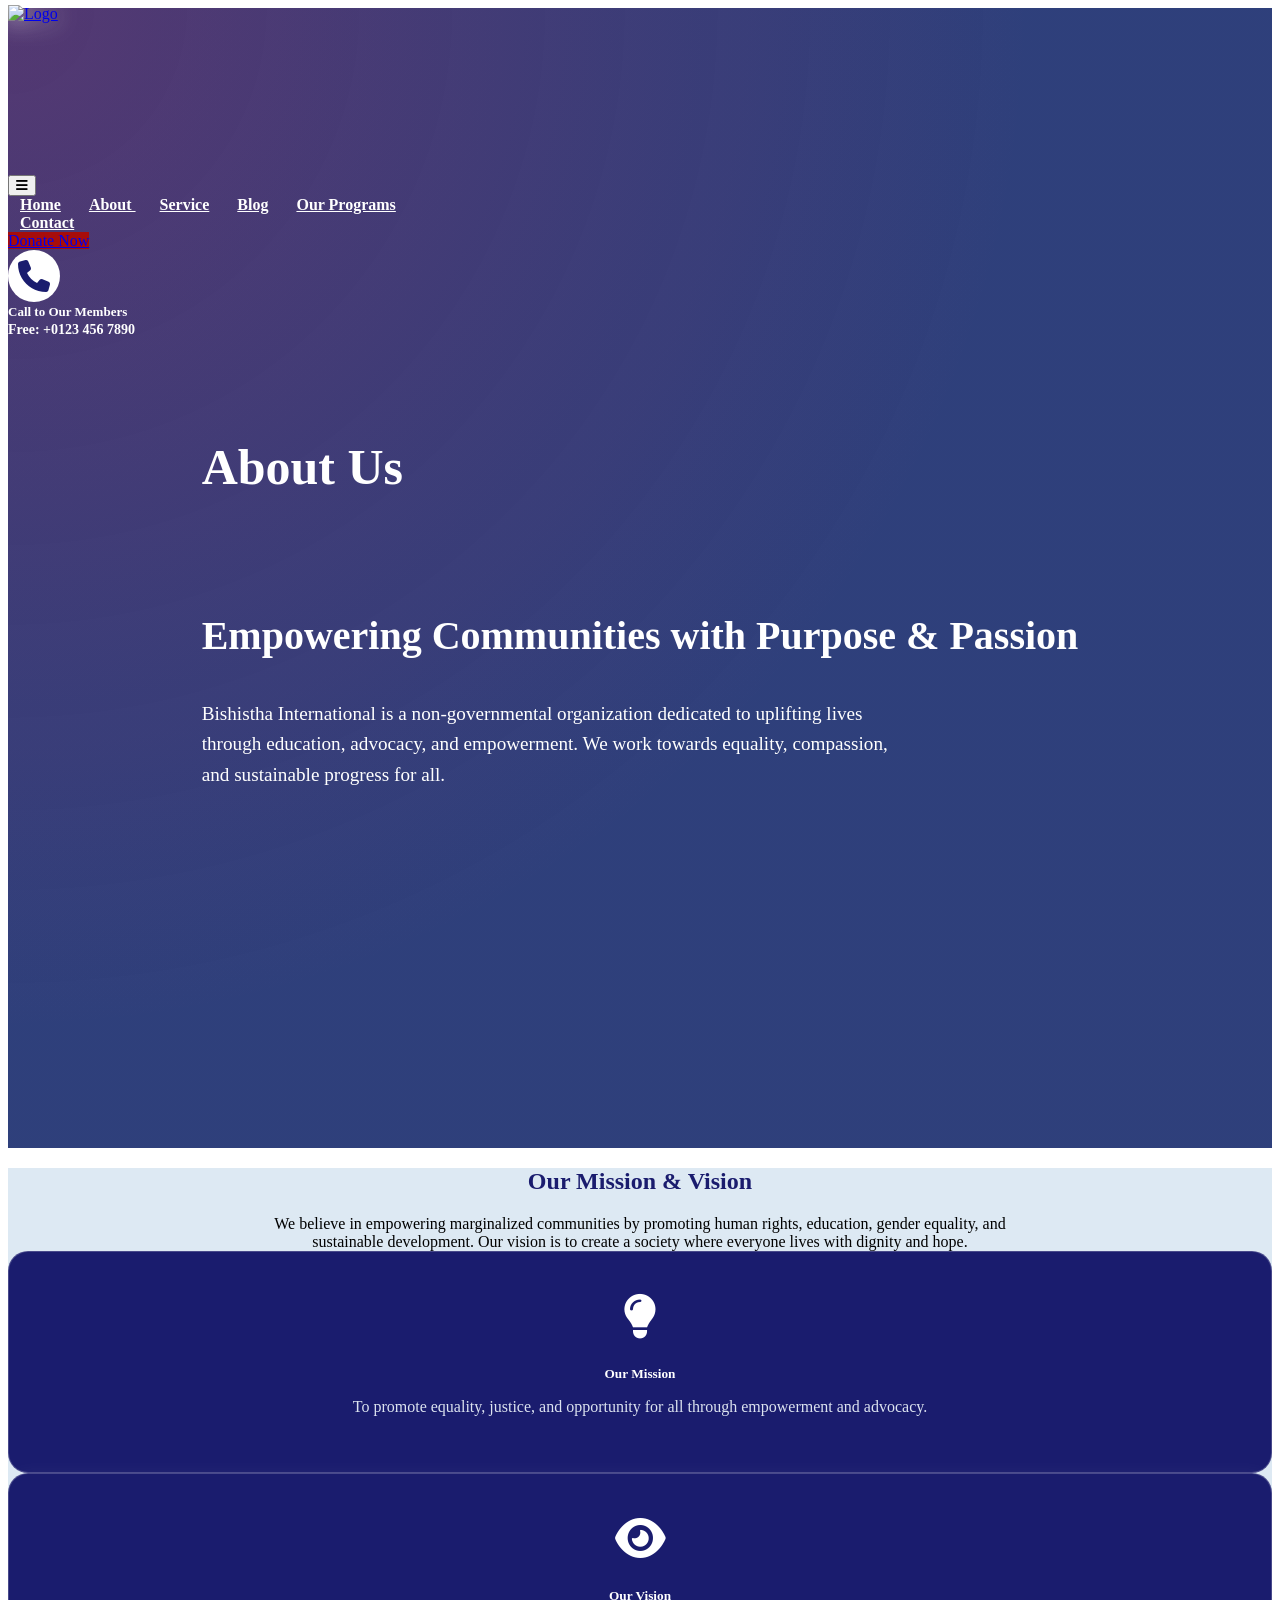
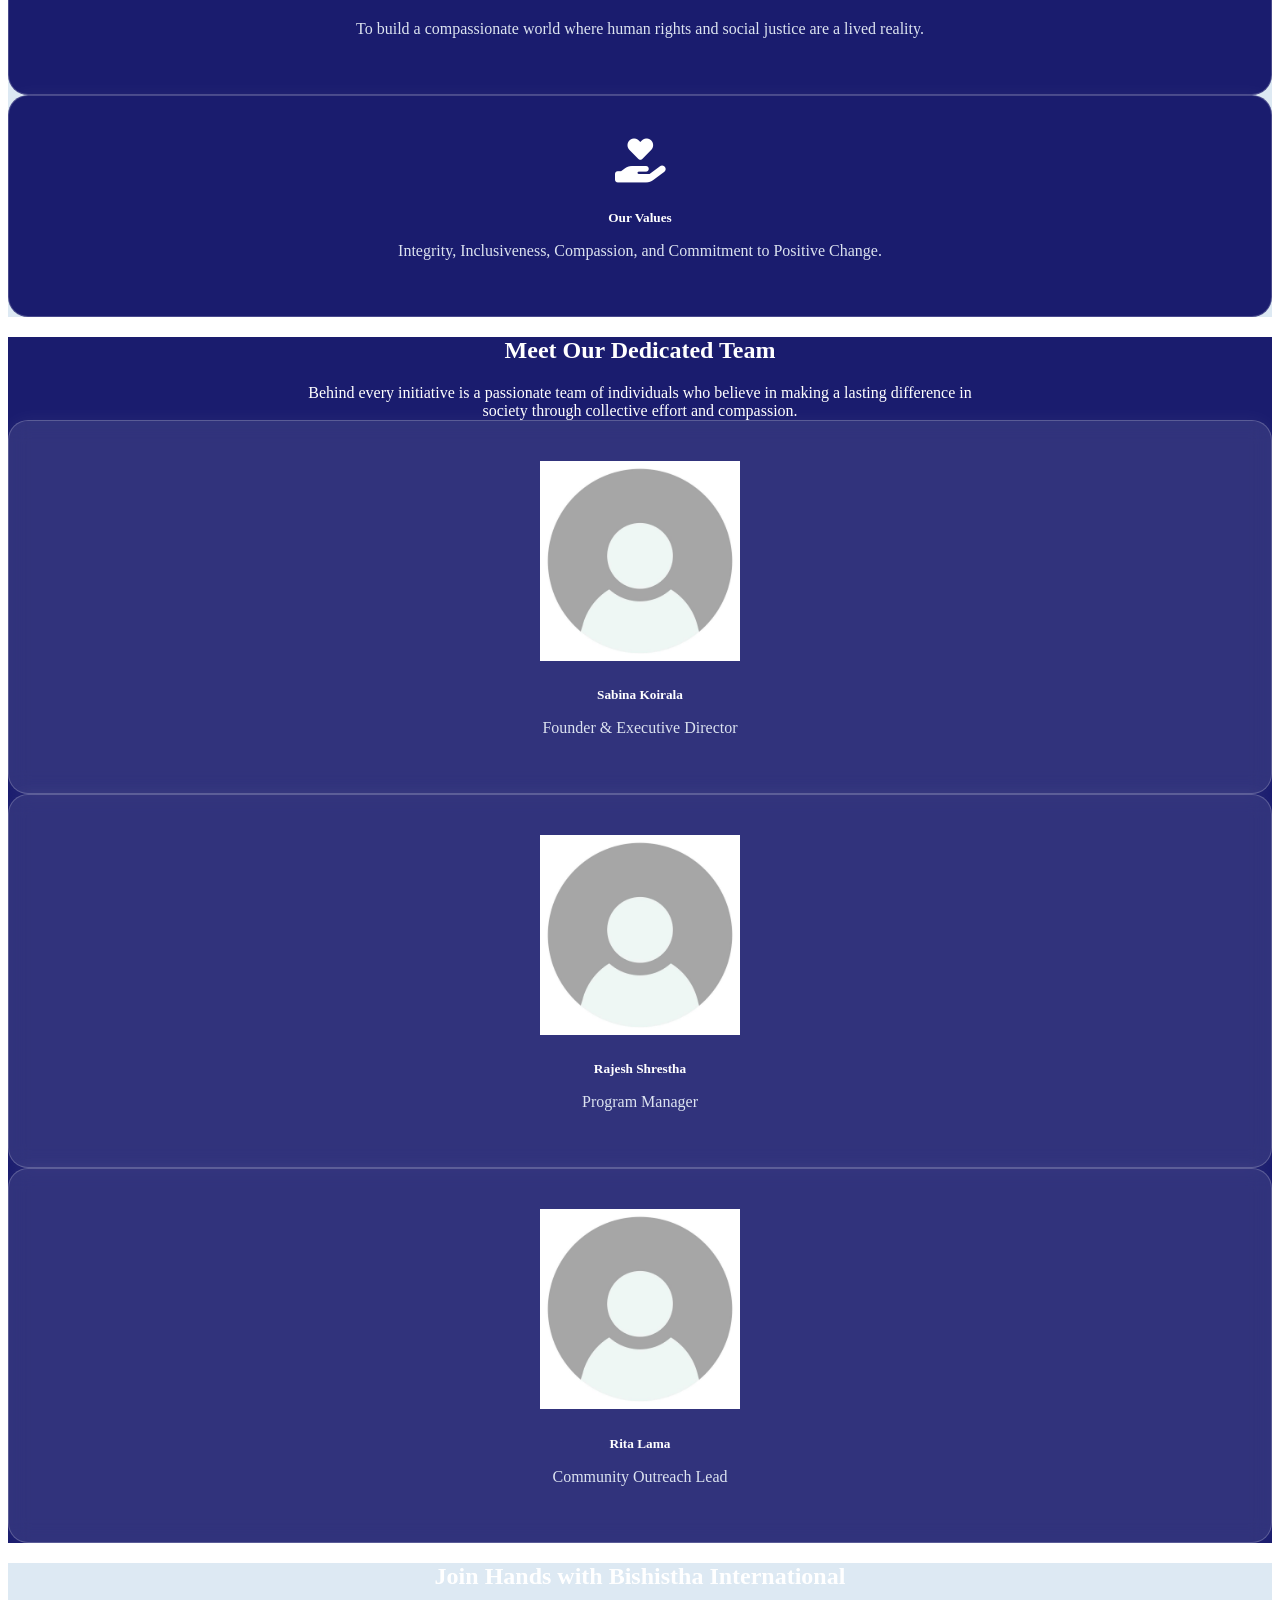
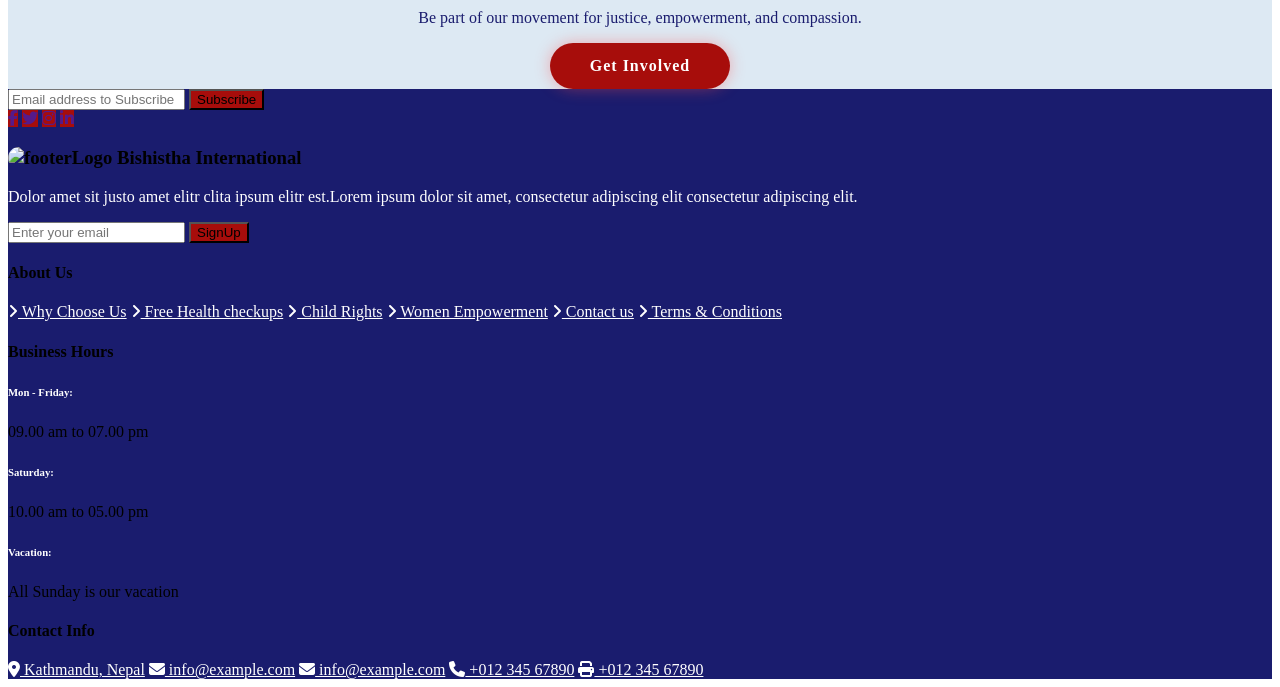
==== commit d4b9d428: "Final Commit" ====
--- a/about.html
+++ b/about.html
@@ -134,21 +134,21 @@
       <div class="row g-4 justify-content-center">
         <div class="col-md-3">
           <div class="about-card" style="background: rgba(255,255,255,0.1);">
-            <img src="img/team1.jpg" class="img-fluid rounded-circle mb-3" alt="Team Member">
+            <img src="img/profile icon.jpg" class="img-fluid rounded-circle mb-3" alt="Team Member" style="height: 200px;">
             <h5>Sabina Koirala</h5>
             <p>Founder & Executive Director</p>
           </div>
         </div>
         <div class="col-md-3">
           <div class="about-card" style="background: rgba(255,255,255,0.1);">
-            <img src="img/team2.jpg" class="img-fluid rounded-circle mb-3" alt="Team Member">
+            <img src="img/profile icon.jpg" class="img-fluid rounded-circle mb-3" alt="Team Member" style="height: 200px;">
             <h5>Rajesh Shrestha</h5>
             <p>Program Manager</p>
           </div>
         </div>
         <div class="col-md-3">
           <div class="about-card" style="background: rgba(255,255,255,0.1);">
-            <img src="img/team3.jpg" class="img-fluid rounded-circle mb-3" alt="Team Member">
+            <img src="img/profile icon.jpg" class="img-fluid rounded-circle mb-3" alt="Team Member" style="height: 200px;">
             <h5>Rita Lama</h5>
             <p>Community Outreach Lead</p>
           </div>
@@ -162,7 +162,7 @@
     <div class="container">
       <h2 class="fw-bold mb-3">Join Hands with Bishistha International</h2>
       <p class="mb-4" style="color:#1a1c6e;">Be part of our movement for justice, empowerment, and compassion.</p>
-      <a href="contact.html" class="about-btn-glow">Get Involved</a>
+      <a href="contact.html" class="about-btn-glow" style="color: white;">Get Involved</a>
     </div>
   </section>
 
--- a/css/main.css
+++ b/css/main.css
@@ -1177,7 +1177,8 @@
 
 /* Service Cards */
 .service-card {
-    background: #fff;
+    background: #e8edff
+;
     text-align: center;
     padding: 40px 25px;
     border-radius: 15px;
@@ -1196,3 +1197,34 @@
     margin-bottom: 15px;
 }
 
+.about-icon {
+    font-size: 45px;
+    color: white;
+}
+.contact-info-box {
+    background: #f8f9ff;
+    transition: 0.3s ease;
+    border-left: 4px solid #1a1c6e;
+  }
+
+  .contact-info-box:hover {
+    background: #1a1c6e;
+    transform: translateX(5px);
+    color: white !important;
+  }
+  .contact-info-box:hover h5 {
+    color: white !important;
+  }
+
+  textarea:focus, input:focus {
+    border-color: #1a1c6e !important;
+    box-shadow: 0 0 0 0.2rem rgba(26, 28, 110, 0.2) !important;
+  }
+
+  .service-card p {
+    color: #333;
+  }
+  
+  .p-4-5 {
+    padding: 2rem !important;   /* Exactly between p-4 and p-5 */
+}
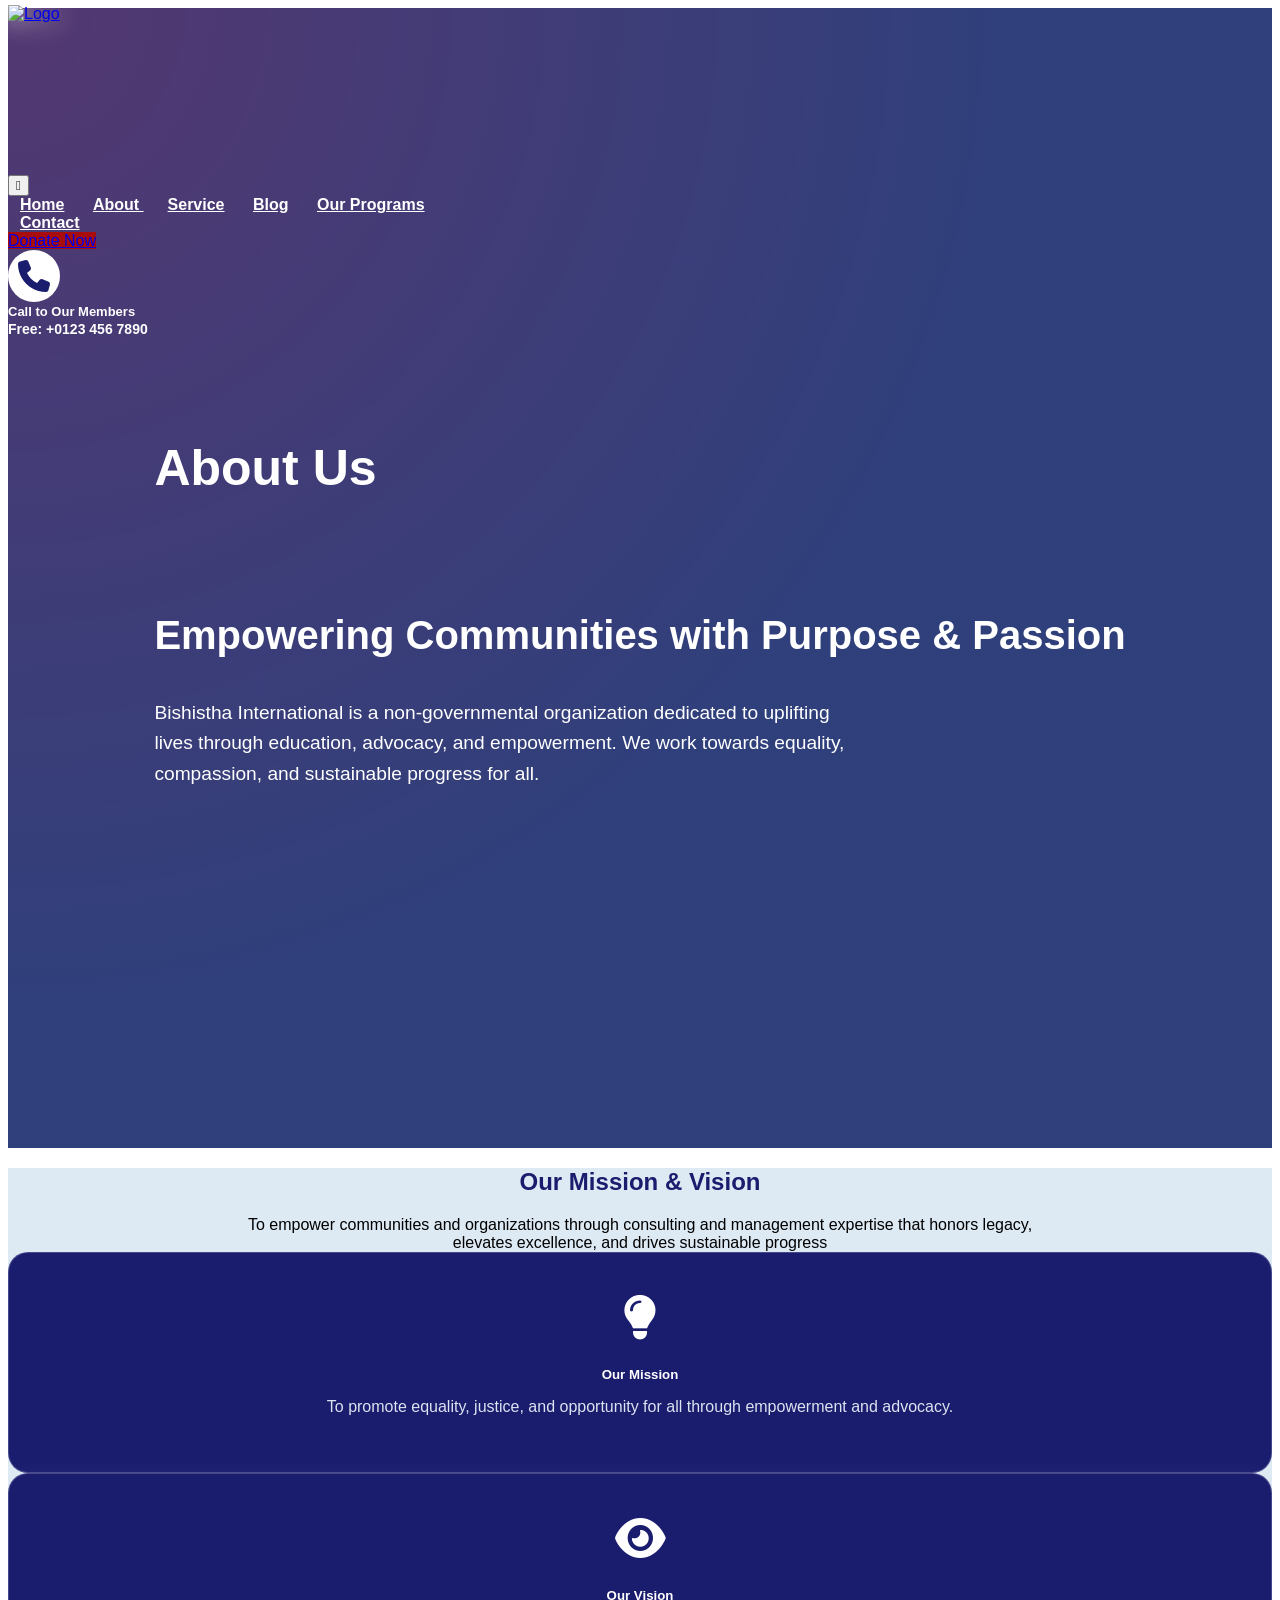
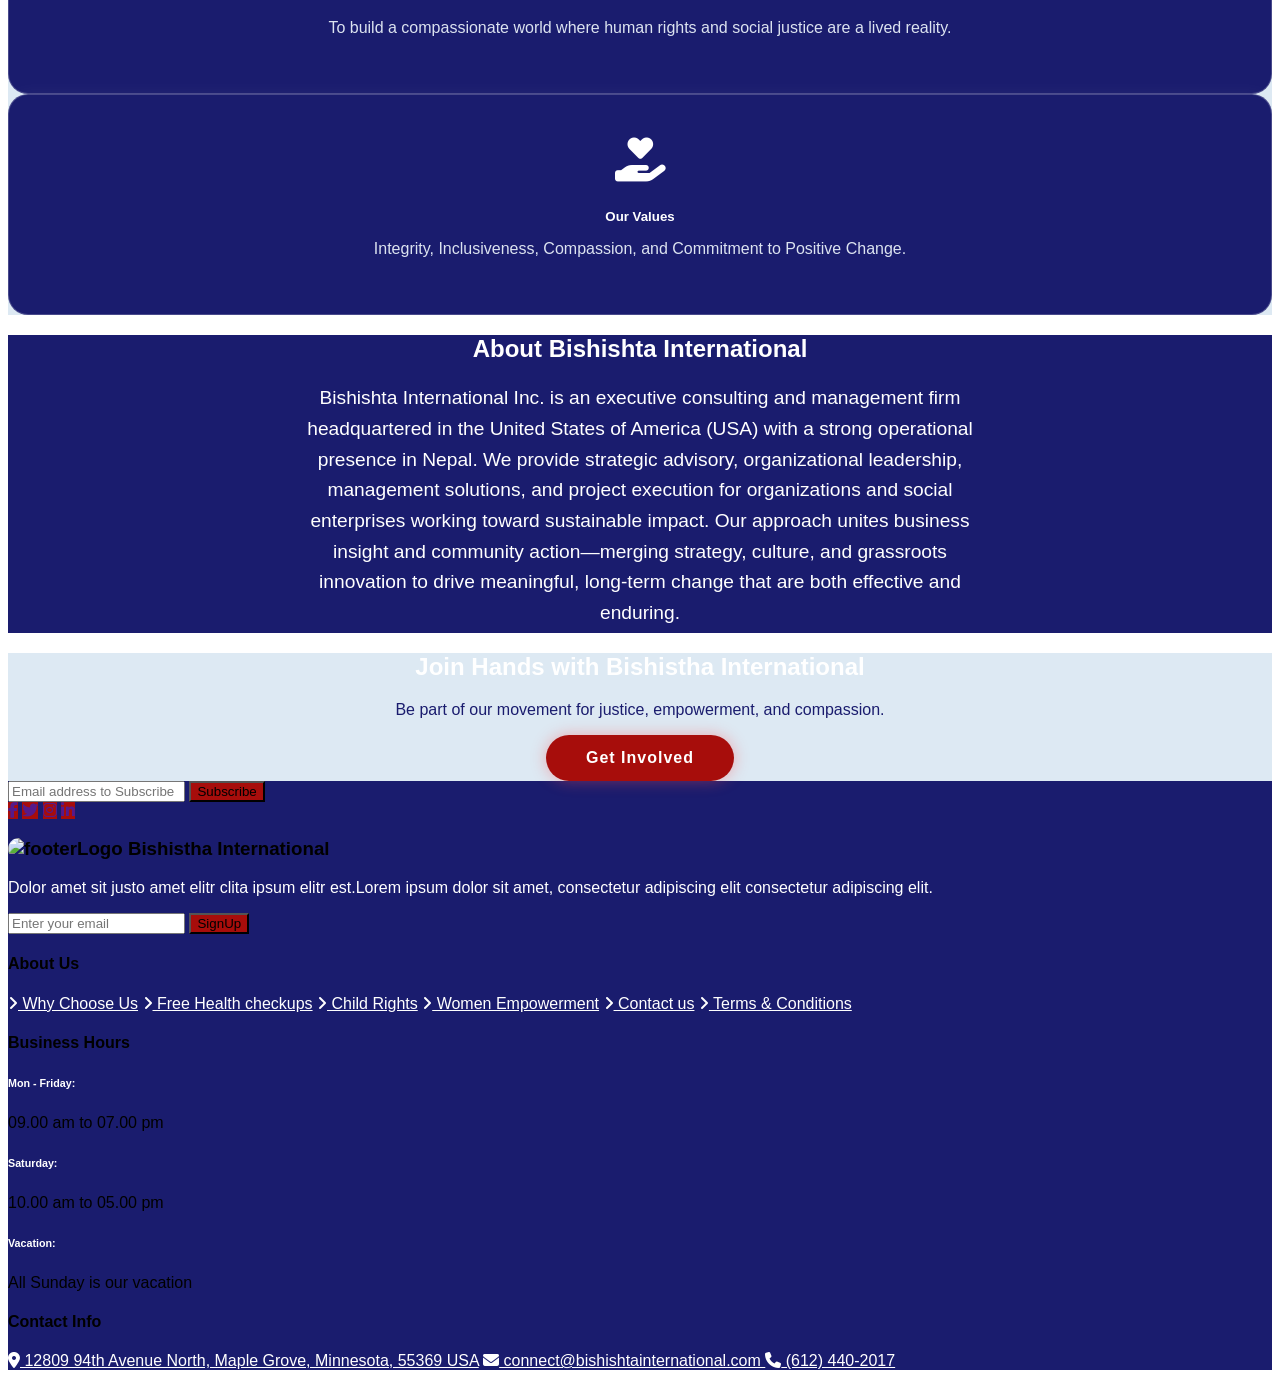
==== commit dd7dbd69: "final commit" ====
--- a/about.html
+++ b/about.html
@@ -26,64 +26,64 @@
 
   <!-- ===== HEADER ===== -->
 
-<header id="main-header">
-  <div class="container-fluid position-relative p-0">
-    <nav class="navbar navbar-expand-lg navbar-light px-4 px-lg-5 py-4 py-lg-3">
-      <a href="index.html" class="navbar-brand p-0 d-flex align-items-center">
-        <img src="img/logo.png" alt="Logo" class="logo">
-      </a>
-
-      <button class="navbar-toggler" type="button" data-bs-toggle="collapse" data-bs-target="#navbarCollapse">
-        <span class="fa fa-bars"></span>
-      </button>
-
-      <div class="collapse navbar-collapse" id="navbarCollapse">
-        <div class="navbar-nav mx-auto py-0">
-          <a href="index.html" class="nav-item nav-link"><b>Home</b></a>
-          <a href="about.html" class="nav-item nav-link active"><b>About </b></a>
-             <a href="service.html" class="nav-item nav-link"><b>Service</b></a>
-          <a href="blog.html" class="nav-item nav-link"><b>Blog</b></a>
-          <a href="programs.html" class="nav-item nav-link"> <b>Our Programs</b></a>
-          <div class="nav-item dropdown">
-          </div>
-          <a href="contact.html" class="nav-item nav-link"> <b>Contact</b></a>
-        </div>
-
-     <div class="d-flex align-items-center">
-  <a href="#" class="btn btn-danger rounded-pill px-4 me-3">Donate Now</a>
-  
-  <div class="contact-info d-none d-lg-flex align-items-center">
-    <div class="me-2">
-      <i class="fa fa-phone fa-2x text-primary"></i>
-    </div>
-    <div>
-      <small class="text-muted"><b>Call to Our Members</b></small><br>
-      <strong class="text-danger"><b>Free: +0123 456 7890</b></strong>
-    </div>
-  </div>
-</div>
-
-      </div>
-    </nav>
-  </div>
-</header>
+  <header id="main-header">
+    <div class="container-fluid position-relative p-0">
+      <nav class="navbar navbar-expand-lg navbar-light px-4 px-lg-5 py-4 py-lg-3">
+        <a href="index.html" class="navbar-brand p-0 d-flex align-items-center">
+          <img src="img/logo.png" alt="Logo" class="logo">
+        </a>
+
+        <button class="navbar-toggler" type="button" data-bs-toggle="collapse" data-bs-target="#navbarCollapse">
+          <span class="fa fa-bars"></span>
+        </button>
+
+        <div class="collapse navbar-collapse" id="navbarCollapse">
+          <div class="navbar-nav mx-auto py-0">
+            <a href="index.html" class="nav-item nav-link"><b>Home</b></a>
+            <a href="about.html" class="nav-item nav-link active"><b>About </b></a>
+            <a href="service.html" class="nav-item nav-link"><b>Service</b></a>
+            <a href="blog.html" class="nav-item nav-link"><b>Blog</b></a>
+            <a href="programs.html" class="nav-item nav-link"> <b>Our Programs</b></a>
+            <div class="nav-item dropdown">
+            </div>
+            <a href="contact.html" class="nav-item nav-link"> <b>Contact</b></a>
+          </div>
+
+          <div class="d-flex align-items-center">
+            <a href="#" class="btn btn-danger rounded-pill px-4 me-3">Donate Now</a>
+
+            <div class="contact-info d-none d-lg-flex align-items-center">
+              <div class="me-2">
+                <i class="fa fa-phone fa-2x text-primary"></i>
+              </div>
+              <div>
+                <small class="text-muted"><b>Call to Our Members</b></small><br>
+                <strong class="text-danger"><b>Free: +0123 456 7890</b></strong>
+              </div>
+            </div>
+          </div>
+
+        </div>
+      </nav>
+    </div>
+  </header>
 
   <!-- ===== HERO SECTION ===== -->
-<section class="about-section d-flex align-items-center">
-  <div class="about-overlay"></div>
-  <div class="container about-container text-start">
-    <h6 class="text-uppercase" style="font-size: 50px; color: white;">About Us</h6>
-
-    <h2 class="typewriter-text" style="color: white;">
-      Empowering Communities with Purpose & Passion
-    </h2>
-
-    <p class="typewriter-paragraph" style="color: white;">
-      Bishistha International is a non-governmental organization dedicated to uplifting lives through education,
-      advocacy, and empowerment. We work towards equality, compassion, and sustainable progress for all.
-    </p>
-  </div>
-</section>
+  <section class="about-section d-flex align-items-center">
+    <div class="about-overlay"></div>
+    <div class="container about-container text-start">
+      <h6 class="text-uppercase" style="font-size: 50px; color: white;">About Us</h6>
+
+      <h2 class="typewriter-text" style="color: white;">
+        Empowering Communities with Purpose & Passion
+      </h2>
+
+      <p class="typewriter-paragraph" style="color: white;">
+        Bishistha International is a non-governmental organization dedicated to uplifting lives through education,
+        advocacy, and empowerment. We work towards equality, compassion, and sustainable progress for all.
+      </p>
+    </div>
+  </section>
 
 
 
@@ -92,30 +92,30 @@
     <div class="container text-center">
       <h2 class="fw-bold mb-4" style="color: #1a1c6e;">Our Mission & Vision</h2>
       <p class="mb-5 text-secondary" style="max-width: 800px; margin: 0 auto;">
-        We believe in empowering marginalized communities by promoting human rights, education, gender equality,
-        and sustainable development. Our vision is to create a society where everyone lives with dignity and hope.
+        To empower communities and organizations through consulting and management expertise that
+        honors legacy, elevates excellence, and drives sustainable progress
       </p>
 
       <div class="row g-4 justify-content-center">
         <div class="col-md-4">
           <div class="about-card" style="background-color: #1a1c6e;">
             <div class="about-icon"><i class="fa-solid fa-lightbulb"></i></div>
-            <h5 >Our Mission</h5>
-            <p >To promote equality, justice, and opportunity for all through empowerment and advocacy.</p>
+            <h5>Our Mission</h5>
+            <p>To promote equality, justice, and opportunity for all through empowerment and advocacy.</p>
           </div>
         </div>
         <div class="col-md-4">
           <div class="about-card" style="background-color: #1a1c6e;">
             <div class="about-icon"><i class="fa-solid fa-eye"></i></div>
-            <h5 >Our Vision</h5>
-            <p >To build a compassionate world where human rights and social justice are a lived reality.</p>
+            <h5>Our Vision</h5>
+            <p>To build a compassionate world where human rights and social justice are a lived reality.</p>
           </div>
         </div>
         <div class="col-md-4">
-          <div class="about-card"  style="background-color: #1a1c6e;">
+          <div class="about-card" style="background-color: #1a1c6e;">
             <div class="about-icon"><i class="fa-solid fa-hand-holding-heart"></i></div>
-            <h5 >Our Values</h5>
-            <p >Integrity, Inclusiveness, Compassion, and Commitment to Positive Change.</p>
+            <h5>Our Values</h5>
+            <p>Integrity, Inclusiveness, Compassion, and Commitment to Positive Change.</p>
           </div>
         </div>
       </div>
@@ -125,35 +125,18 @@
   <!-- ===== TEAM SECTION ===== -->
   <section class="py-5 text-center" style="background-color: #1a1c6e; color: white;">
     <div class="container">
-      <h2 class="fw-bold mb-4" style="color: white;">Meet Our Dedicated Team</h2>
-      <p class="mb-5" style="max-width: 700px; margin: 0 auto;">
-        Behind every initiative is a passionate team of individuals who believe in making a lasting difference in
-        society through collective effort and compassion.
+      <h2 class="fw-bold mb-4" style="color: white;">About Bishishta International</h2>
+      <p class="mb-5 typewriter-paragraph" style="max-width: 700px; margin: 0 auto;">
+        Bishishta International Inc. is an executive consulting
+        and management firm headquartered in the
+        United States of America (USA) with a strong operational presence in Nepal. We provide
+        strategic advisory, organizational leadership, management solutions, and project execution for
+        organizations and social enterprises working toward sustainable impact. Our approach unites
+        business insight and community action—merging strategy, culture, and grassroots innovation to
+        drive meaningful, long-term change that are both effective and enduring.
       </p>
 
-      <div class="row g-4 justify-content-center">
-        <div class="col-md-3">
-          <div class="about-card" style="background: rgba(255,255,255,0.1);">
-            <img src="img/profile icon.jpg" class="img-fluid rounded-circle mb-3" alt="Team Member" style="height: 200px;">
-            <h5>Sabina Koirala</h5>
-            <p>Founder & Executive Director</p>
-          </div>
-        </div>
-        <div class="col-md-3">
-          <div class="about-card" style="background: rgba(255,255,255,0.1);">
-            <img src="img/profile icon.jpg" class="img-fluid rounded-circle mb-3" alt="Team Member" style="height: 200px;">
-            <h5>Rajesh Shrestha</h5>
-            <p>Program Manager</p>
-          </div>
-        </div>
-        <div class="col-md-3">
-          <div class="about-card" style="background: rgba(255,255,255,0.1);">
-            <img src="img/profile icon.jpg" class="img-fluid rounded-circle mb-3" alt="Team Member" style="height: 200px;">
-            <h5>Rita Lama</h5>
-            <p>Community Outreach Lead</p>
-          </div>
-        </div>
-      </div>
+
     </div>
   </section>
 
@@ -167,92 +150,112 @@
   </section>
 
   <!-- ===== FOOTER ===== -->
-     <div class="container-fluid footer py-5 wow fadeIn" data-wow-delay="0.2s">
-            <div class="container py-5">
-                <div class="row g-5 mb-5 align-items-center">
-                    <div class="col-lg-7">
-                        <div class="position-relative mx-auto">
-                            <input class="form-control rounded-pill w-100 py-3 ps-4 pe-5" type="text" placeholder="Email address to Subscribe">
-                            <button type="button" class="btn btn-secondary rounded-pill position-absolute top-0 end-0 py-2 px-4 mt-2 me-2" style="background-color: #a70d0b;">Subscribe</button>
-                        </div>
-                    </div>
-                    <div class="col-lg-5">
-                        <div class="d-flex align-items-center justify-content-center justify-content-lg-end">
-                            <a class="btn btn-secondary btn-md-square rounded-circle me-3" href="" style="background-color: #a70d0b;"><i class="fab fa-facebook-f"></i></a>
-                            <a class="btn btn-secondary btn-md-square rounded-circle me-3" href="" style="background-color: #a70d0b;"><i class="fab fa-twitter"></i></a>
-                            <a class="btn btn-secondary btn-md-square rounded-circle me-3" href="" style="background-color: #a70d0b;"><i class="fab fa-instagram"></i></a>
-                            <a class="btn btn-secondary btn-md-square rounded-circle me-0" href="" style="background-color: #a70d0b;"><i class="fab fa-linkedin-in"></i></a>
-                        </div>
-                    </div>
-                </div>
-                <div class="row g-5">
-                    <div class="col-md-6 col-lg-6 col-xl-3">
-                        <div class="footer-item d-flex flex-column">
-                            <div class="footer-item">
-                                <h3 class="text-white mb-4"><img src="img/footerlogo.jpg" alt="footerLogo" class="footerlogo" style="width: 90px; border-radius: 100px;"> </i>Bishistha International</h3>
-                                <p class="mb-3" style="color: white;" >Dolor amet sit justo amet elitr clita ipsum elitr est.Lorem ipsum dolor sit amet, consectetur adipiscing elit consectetur adipiscing elit.</p>
-                            </div>
-                            <div class="position-relative">
-                                <input class="form-control rounded-pill w-100 py-3 ps-4 pe-5" type="text" placeholder="Enter your email">
-                                <button type="button" class="btn btn-secondary rounded-pill position-absolute top-0 end-0 py-2 mt-2 me-2" style="background-color: #a70d0b;">SignUp</button>
-                            </div>
-                        </div>
-                    </div>
-                    <div class="col-md-6 col-lg-6 col-xl-3">
-                        <div class="footer-item d-flex flex-column">
-                            <h4 class="text-white mb-4">About Us</h4>
-                            <a href="#" style="color: white;"><i class="fas fa-angle-right me-2" style="color: white;"></i> Why Choose Us</a>
-                            <a href="#" style="color: white;"><i class="fas fa-angle-right me-2" style="color: white;"></i> Free Health checkups</a>
-                            <a href="#" style="color: white;"><i class="fas fa-angle-right me-2" style="color: white;"></i> Child Rights</a>
-                            <a href="#" style="color: white;"><i class="fas fa-angle-right me-2" style="color: white;"></i> Women Empowerment</a>
-                            <a href="#" style="color: white;"><i class="fas fa-angle-right me-2" style="color: white;"></i> Contact us</a>
-                            <a href="#" style="color: white;"><i class="fas fa-angle-right me-2" style="color: white;"></i> Terms & Conditions</a>
-                        </div>
-                    </div>
-                    <div class="col-md-6 col-lg-6 col-xl-3">
-                        <div class="footer-item d-flex flex-column">
-                            <h4 class="text-white mb-4">Business Hours</h4>
-                            <div class="mb-3">
-                                <h6 class="text-muted mb-0">Mon - Friday:</h6>
-                                <p class="text-white mb-0">09.00 am to 07.00 pm</p>
-                            </div>
-                            <div class="mb-3">
-                                <h6 class="text-muted mb-0">Saturday:</h6>
-                                <p class="text-white mb-0">10.00 am to 05.00 pm</p>
-                            </div>
-                            <div class="mb-3">
-                                <h6 class="text-muted mb-0">Vacation:</h6>
-                                <p class="text-white mb-0">All Sunday is our vacation</p>
-                            </div>
-                        </div>
-                    </div>
-                    <div class="col-md-6 col-lg-6 col-xl-3">
-                        <div class="footer-item d-flex flex-column">
-                            <h4 class="text-white mb-4">Contact Info</h4>
-                            <a href="#" style="color: white;"><i class="fa fa-map-marker-alt me-2" style="color: white;"></i> Kathmandu, Nepal</a>
-                            <a href="mailto:info@example.com" style="color: white;"><i class="fas fa-envelope me-2" style="color: white;"></i> info@example.com</a>
-                            <a href="mailto:info@example.com" style="color: white;"><i class="fas fa-envelope me-2" style="color: white;"></i> info@example.com</a>
-                            <a href="tel:+012 345 67890" style="color: white;"><i class="fas fa-phone me-2" style="color: white;"></i> +012 345 67890</a>
-                            <a href="tel:+012 345 67890" class="mb-3" style="color: white;"><i class="fas fa-print me-2" style="color: white;"></i> +012 345 67890</a>
-                        </div>
-                    </div>
-                </div>
-            </div>
-        </div>
+ <div class="container-fluid footer py-5 wow fadeIn" data-wow-delay="0.2s">
+        <div class="container py-5">
+          <div class="row g-5 mb-5 align-items-center">
+            <div class="col-lg-7">
+              <div class="position-relative mx-auto">
+                <input class="form-control rounded-pill w-100 py-3 ps-4 pe-5" type="text"
+                  placeholder="Email address to Subscribe">
+                <button type="button"
+                  class="btn btn-secondary rounded-pill position-absolute top-0 end-0 py-2 px-4 mt-2 me-2"
+                  style="background-color: #a70d0b;">Subscribe</button>
+              </div>
+            </div>
+            <div class="col-lg-5">
+              <div class="d-flex align-items-center justify-content-center justify-content-lg-end">
+                <a class="btn btn-secondary btn-md-square rounded-circle me-3" href=""
+                  style="background-color: #a70d0b;"><i class="fab fa-facebook-f"></i></a>
+                <a class="btn btn-secondary btn-md-square rounded-circle me-3" href=""
+                  style="background-color: #a70d0b;"><i class="fab fa-twitter"></i></a>
+                <a class="btn btn-secondary btn-md-square rounded-circle me-3" href=""
+                  style="background-color: #a70d0b;"><i class="fab fa-instagram"></i></a>
+                <a class="btn btn-secondary btn-md-square rounded-circle me-0" href=""
+                  style="background-color: #a70d0b;"><i class="fab fa-linkedin-in"></i></a>
+              </div>
+            </div>
+          </div>
+          <div class="row g-5">
+            <div class="col-md-6 col-lg-6 col-xl-3">
+              <div class="footer-item d-flex flex-column">
+                <div class="footer-item">
+                  <h3 class="text-white mb-4"><img src="img/footerlogo.jpg" alt="footerLogo" class="footerlogo"
+                      style="width: 90px; border-radius: 100px;"> </i>Bishistha International</h3>
+                  <p class="mb-3" style="color: white;">Dolor amet sit justo amet elitr clita ipsum elitr est.Lorem
+                    ipsum dolor sit amet, consectetur adipiscing elit consectetur adipiscing elit.</p>
+                </div>
+                <div class="position-relative">
+                  <input class="form-control rounded-pill w-100 py-3 ps-4 pe-5" type="text"
+                    placeholder="Enter your email">
+                  <button type="button"
+                    class="btn btn-secondary rounded-pill position-absolute top-0 end-0 py-2 mt-2 me-2"
+                    style="background-color: #a70d0b;">SignUp</button>
+                </div>
+              </div>
+            </div>
+            <div class="col-md-6 col-lg-6 col-xl-3">
+              <div class="footer-item d-flex flex-column">
+                <h4 class="text-white mb-4">About Us</h4>
+                <a href="#" style="color: white;"><i class="fas fa-angle-right me-2" style="color: white;"></i> Why
+                  Choose Us</a>
+                <a href="#" style="color: white;"><i class="fas fa-angle-right me-2" style="color: white;"></i> Free
+                  Health checkups</a>
+                <a href="#" style="color: white;"><i class="fas fa-angle-right me-2" style="color: white;"></i> Child
+                  Rights</a>
+                <a href="#" style="color: white;"><i class="fas fa-angle-right me-2" style="color: white;"></i> Women
+                  Empowerment</a>
+                <a href="#" style="color: white;"><i class="fas fa-angle-right me-2" style="color: white;"></i> Contact
+                  us</a>
+                <a href="#" style="color: white;"><i class="fas fa-angle-right me-2" style="color: white;"></i> Terms &
+                  Conditions</a>
+              </div>
+            </div>
+            <div class="col-md-6 col-lg-6 col-xl-3">
+              <div class="footer-item d-flex flex-column">
+                <h4 class="text-white mb-4">Business Hours</h4>
+                <div class="mb-3">
+                  <h6 class="text-muted mb-0">Mon - Friday:</h6>
+                  <p class="text-white mb-0">09.00 am to 07.00 pm</p>
+                </div>
+                <div class="mb-3">
+                  <h6 class="text-muted mb-0">Saturday:</h6>
+                  <p class="text-white mb-0">10.00 am to 05.00 pm</p>
+                </div>
+                <div class="mb-3">
+                  <h6 class="text-muted mb-0">Vacation:</h6>
+                  <p class="text-white mb-0">All Sunday is our vacation</p>
+                </div>
+              </div>
+            </div>
+            <div class="col-md-6 col-lg-6 col-xl-3">
+              <div class="footer-item d-flex flex-column">
+                <h4 class="text-white mb-4">Contact Info</h4>
+                <a href="#" style="color: white;"><i class="fa fa-map-marker-alt me-2" style="color: white;"></i>
+                  12809 94th Avenue North, Maple Grove, Minnesota, 55369 USA</a>
+                <a href="mailto:info@example.com" style="color: white;"><i class="fas fa-envelope me-2"
+                    style="color: white;"></i> connect@bishishtainternational.com </a>
+                <a href="tel:+012 345 67890" style="color: white;"><i class="fas fa-phone me-2"
+                    style="color: white;"></i> (612) 440-2017 </a>
+              </div>
+            </div>
+          </div>
+        </div>
+      </div>
 
   <!-- ===== JS ===== -->
   <script src="https://ajax.googleapis.com/ajax/libs/jquery/3.6.4/jquery.min.js"></script>
   <script src="https://cdn.jsdelivr.net/npm/bootstrap@5.0.0/dist/js/bootstrap.bundle.min.js"></script>
-  <script src="lib/wow/wow.min.js"></script><script>
-  window.addEventListener("scroll", function () {
-    const header = document.getElementById("main-header");
-    if (window.scrollY > 50) {
-      header.classList.add("sticky");
-    } else {
-      header.classList.remove("sticky");
-    }
-  });
-</script>
+  <script src="lib/wow/wow.min.js"></script>
+  <script>
+    window.addEventListener("scroll", function () {
+      const header = document.getElementById("main-header");
+      if (window.scrollY > 50) {
+        header.classList.add("sticky");
+      } else {
+        header.classList.remove("sticky");
+      }
+    });
+  </script>
 </body>
 
-</html>
+</html>
--- a/css/main.css
+++ b/css/main.css
@@ -1228,3 +1228,71 @@
   .p-4-5 {
     padding: 2rem !important;   /* Exactly between p-4 and p-5 */
 }
+
+.service-text-box {
+    border-left: 5px solid #1a1c6e;
+    background: #e8edff;
+    transition: 0.3s ease;
+}
+
+.service-text-box:hover {
+    transform: translateY(-6px);
+    background: #dfe6ff;
+}
+
+body, p, h1, h2, h3, h4, h5, h6, a, span, li, button, input, label, div {
+    font-family: 
+"Helvetica Neue",Helvetica,Arial,sans-serif
+ !important;
+}
+
+.navbar-nav .nav-link {
+    font-family: 
+"Helvetica Neue",Helvetica,Arial,sans-serif
+ !important;
+}
+.section-title {
+    font-family: 
+"Helvetica Neue",Helvetica,Arial,sans-serif
+ !important;
+}
+.footer {
+    font-family: 
+"Helvetica Neue",Helvetica,Arial,sans-serif
+ !important;
+}
+.btn-danger {
+    font-family: 
+"Helvetica Neue",Helvetica,Arial,sans-serif
+ !important;
+} 
+.btn-11 {
+    font-family: 
+"Helvetica Neue",Helvetica,Arial,sans-serif
+ !important;
+} 
+.about-btn {
+    font-family: 
+"Helvetica Neue",Helvetica,Arial,sans-serif
+ !important;
+}
+.donate-btn {
+    font-family: 
+"Helvetica Neue",Helvetica,Arial,sans-serif
+ !important;
+}
+.counter-item h4 {
+    font-family: 
+"Helvetica Neue",Helvetica,Arial,sans-serif
+ !important;
+}
+.program-content h4 {
+    font-family: 
+"Helvetica Neue",Helvetica,Arial,sans-serif
+ !important;
+}
+.blog-content a.h4 {
+    font-family: 
+"Helvetica Neue",Helvetica,Arial,sans-serif
+ !important;
+}
